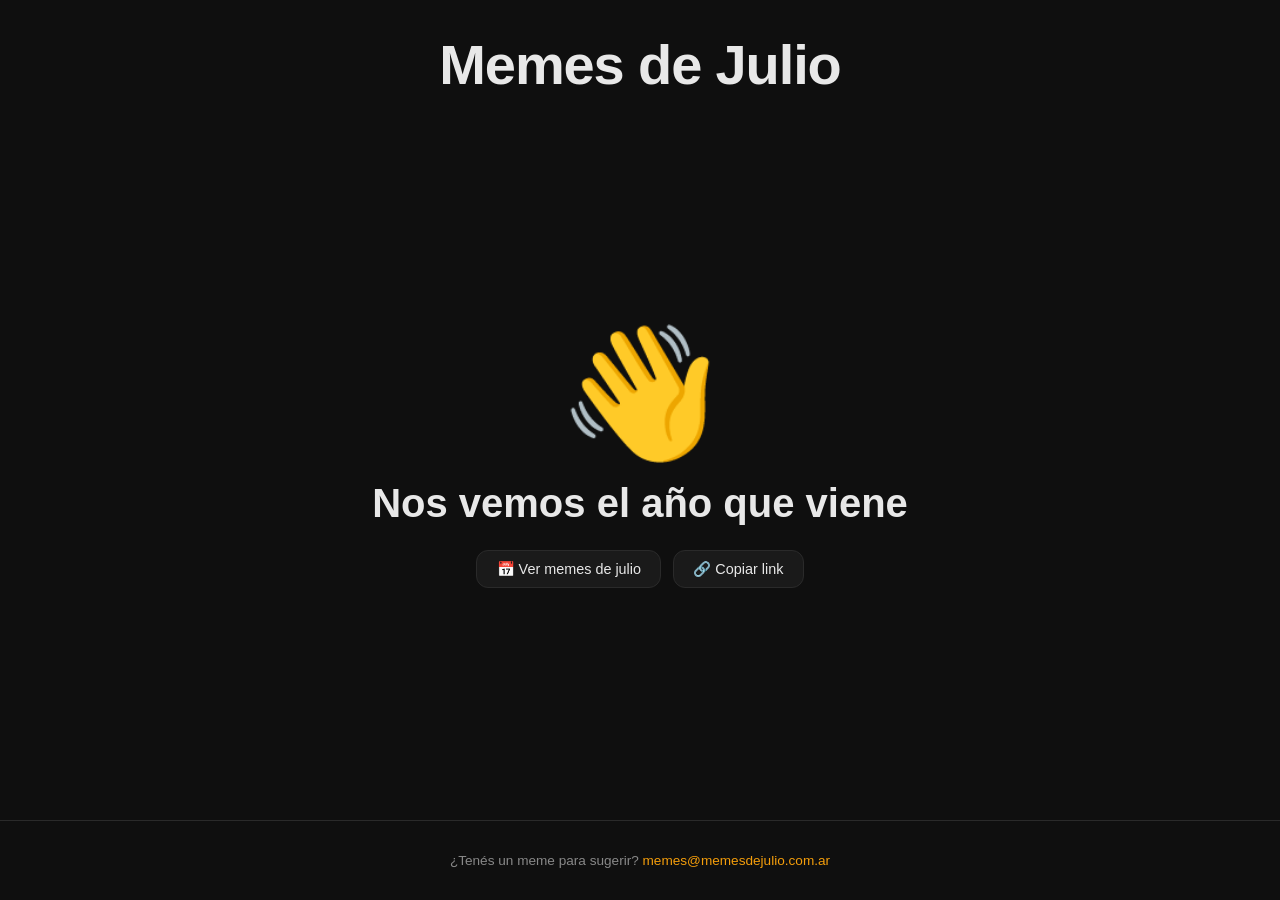
==== src/index.html @ 86dc6b27 "refactor: move source files to src/ and fix landscape layout - Move all source to src/ for cleaner r" ====
<!DOCTYPE html>
<html lang="es-AR">
  <head>
    <meta charset="UTF-8" />
    <meta name="viewport" content="width=device-width, initial-scale=1.0" />

    <title>Memes de Julio Iglesias | Un meme nuevo cada día de julio</title>
    <meta
      name="description"
      content="Los mejores memes de Julio Iglesias para el mes de julio. Un meme nuevo cada día. Volvé todos los días para ver qué te toca."
    />
    <meta name="robots" content="index, follow" />
    <link rel="canonical" href="https://memesdejulio.com.ar/" />

    <meta http-equiv="content-language" content="es-AR" />
    <link
      rel="alternate"
      hreflang="es-AR"
      href="https://memesdejulio.com.ar/"
    />
    <link rel="alternate" hreflang="es" href="https://memesdejulio.com.ar/" />
    <link
      rel="alternate"
      hreflang="x-default"
      href="https://memesdejulio.com.ar/"
    />

    <meta name="theme-color" content="#0f0f0f" />
    <meta name="color-scheme" content="dark light" />

    <meta property="og:type" content="website" />
    <meta property="og:url" content="https://memesdejulio.com.ar/" />
    <meta property="og:title" content="Memes de Julio Iglesias" />
    <meta
      property="og:description"
      content="Los mejores memes de Julio Iglesias para el mes de julio. Uno nuevo cada día."
    />
    <meta
      property="og:image"
      content="https://memesdejulio.com.ar/og-image.png"
    />
    <meta property="og:image:width" content="1200" />
    <meta property="og:image:height" content="630" />
    <meta
      property="og:image:alt"
      content="Memes de Julio Iglesias — un meme nuevo cada día de julio"
    />
    <meta property="og:locale" content="es_AR" />
    <meta property="og:site_name" content="Memes de Julio" />

    <meta name="twitter:card" content="summary_large_image" />
    <meta name="twitter:title" content="Memes de Julio Iglesias" />
    <meta
      name="twitter:description"
      content="Los mejores memes de Julio Iglesias para el mes de julio. Uno nuevo cada día."
    />
    <meta
      name="twitter:image"
      content="https://memesdejulio.com.ar/og-image.png"
    />
    <meta
      name="twitter:image:alt"
      content="Memes de Julio Iglesias — un meme nuevo cada día de julio"
    />

    <link rel="icon" type="image/svg+xml" href="/favicon.svg" />
    <link rel="apple-touch-icon" sizes="180x180" href="/apple-touch-icon.png" />
    <link rel="manifest" href="/site.webmanifest" />

    <link rel="preload" href="memes.json" as="fetch" crossorigin />
    <link rel="preload" href="countdown.json" as="fetch" crossorigin />
    <link rel="preload" href="specials.json" as="fetch" crossorigin />
    <link rel="stylesheet" href="style.css" />

    <meta
      http-equiv="Content-Security-Policy"
      content="default-src 'self'; img-src 'self' data:; script-src 'self'; style-src 'self'"
    />

    <script type="application/ld+json">
      {
        "@context": "https://schema.org",
        "@graph": [
          {
            "@type": "WebSite",
            "@id": "https://memesdejulio.com.ar/#website",
            "name": "Memes de Julio Iglesias",
            "url": "https://memesdejulio.com.ar/",
            "description": "Los mejores memes de Julio Iglesias para el mes de julio. Un meme nuevo cada día.",
            "inLanguage": "es-AR"
          },
          {
            "@type": "WebPage",
            "@id": "https://memesdejulio.com.ar/",
            "url": "https://memesdejulio.com.ar/",
            "name": "Memes de Julio Iglesias",
            "description": "Los mejores memes de Julio Iglesias para el mes de julio. Uno nuevo cada día.",
            "isPartOf": {
              "@id": "https://memesdejulio.com.ar/#website"
            },
            "inLanguage": "es-AR",
            "about": [
              {
                "@type": "Person",
                "name": "Julio Iglesias",
                "sameAs": "https://en.wikipedia.org/wiki/Julio_Iglesias"
              },
              {
                "@type": "Thing",
                "name": "Internet memes",
                "sameAs": "https://en.wikipedia.org/wiki/Internet_meme"
              }
            ]
          },
          {
            "@type": "ImageGallery",
            "name": "Memes de Julio Iglesias",
            "description": "Colección de memes de Julio Iglesias, uno nuevo por cada día de julio",
            "url": "https://memesdejulio.com.ar/",
            "inLanguage": "es-AR",
            "numberOfItems": 31,
            "genre": "humor"
          }
        ]
      }
    </script>
  </head>
  <body>
    <header>
      <h1><a href="/">Memes de Julio</a></h1>
    </header>

    <main id="content" aria-live="polite">
      <noscript>
        <div class="noscript-content">
          <p>
            Memes de Julio es la colección definitiva de memes de Julio
            Iglesias para el mes de julio. Un meme nuevo cada día, elegido al
            azar. El resto del año muestra una cuenta regresiva hasta el
            próximo 1 de julio. Necesitás tener JavaScript habilitado para ver
            los memes.
          </p>
        </div>
      </noscript>
    </main>

    <footer>
      <p>
        ¿Tenés un meme para sugerir?
        <a href="mailto:memes@memesdejulio.com.ar">memes@memesdejulio.com.ar</a>
      </p>
    </footer>

    <script src="script.js" defer></script>
  </body>
</html>
---- src/style.css ----
*,
*::before,
*::after {
  margin: 0;
  padding: 0;
  box-sizing: border-box;
}

:root {
  --bg: #0f0f0f;
  --surface: #1a1a1a;
  --border: #2a2a2a;
  --text: #e8e8e8;
  --text-muted: #888;
  --accent: #f59e0b;
  --accent-hover: #fbbf24;
  --radius: 12px;
}

html {
  color-scheme: dark;
}

body {
  font-family: -apple-system, BlinkMacSystemFont, "Segoe UI", Roboto, Oxygen,
    Ubuntu, Cantarell, sans-serif;
  background-color: var(--bg);
  color: var(--text);
  min-height: 100dvh;
  display: flex;
  flex-direction: column;
  align-items: center;
}

/* --- Layout --- */

header {
  padding: 2rem 1rem 0;
  text-align: center;
}

header h1 {
  font-size: clamp(2rem, 6vw, 3.5rem);
  font-weight: 800;
  letter-spacing: -0.02em;
}

header h1 a {
  color: var(--text);
  text-decoration: none;
}

header h1 a:hover {
  color: var(--accent);
}

main {
  flex: 1;
  display: flex;
  flex-direction: column;
  align-items: center;
  justify-content: center;
  padding: 2rem 1rem;
  width: 100%;
  max-width: 720px;
}

footer {
  padding: 2rem 1rem;
  text-align: center;
  color: var(--text-muted);
  font-size: 0.85rem;
  width: 100%;
  border-top: 1px solid var(--border);
}

footer a {
  color: var(--accent);
  text-decoration: none;
  font-weight: 500;
}

footer a:hover {
  color: var(--accent-hover);
  text-decoration: underline;
}

/* --- Shared --- */

.fade-in {
  opacity: 0;
  transition: opacity 0.3s ease-in;
}

.fade-in.loaded {
  opacity: 1;
}

.btn {
  display: inline-flex;
  align-items: center;
  gap: 0.4rem;
  padding: 0.6rem 1.2rem;
  border: 1px solid var(--border);
  border-radius: var(--radius);
  background: var(--surface);
  color: var(--text);
  font-size: 0.9rem;
  font-weight: 500;
  cursor: pointer;
  text-decoration: none;
  transition: border-color 0.15s, background-color 0.15s;
}

.btn:hover {
  border-color: var(--accent);
  background-color: #222;
}

.meme-actions {
  display: flex;
  gap: 0.75rem;
  flex-wrap: wrap;
  justify-content: center;
}

/* --- Meme view --- */

.meme-container {
  width: 100%;
  display: flex;
  flex-direction: column;
  align-items: center;
  gap: 1rem;
}

.meme-date {
  font-size: 1rem;
  color: var(--text-muted);
  font-weight: 500;
}

.meme-image {
  max-width: 100%;
  max-height: 75vh;
  border-radius: var(--radius);
  border: 1px solid var(--border);
  object-fit: contain;
  background-color: var(--surface);
}

/* --- Countdown view --- */

.countdown-container {
  text-align: center;
  display: flex;
  flex-direction: column;
  align-items: center;
  gap: 1.5rem;
  width: 100%;
}

.countdown-image {
  max-width: 100%;
  border-radius: var(--radius);
  border: 1px solid var(--border);
  object-fit: contain;
  background-color: var(--surface);
}

.countdown-info {
  display: flex;
  flex-direction: column;
  align-items: center;
  gap: 1rem;
}

.countdown-emoji {
  font-size: clamp(4rem, 12vw, 8rem);
  line-height: 1;
}

.countdown-number {
  font-size: clamp(4rem, 15vw, 10rem);
  font-weight: 900;
  letter-spacing: -0.04em;
  color: var(--accent);
  line-height: 1;
  min-width: 3ch;
  text-align: center;
  font-variant-numeric: tabular-nums;
}

.countdown-label {
  font-size: clamp(1.2rem, 3vw, 1.8rem);
  font-weight: 600;
  color: var(--text-muted);
}

/* --- See-you view --- */

.see-you-container {
  text-align: center;
  display: flex;
  flex-direction: column;
  align-items: center;
  gap: 1.5rem;
}

.see-you-emoji {
  font-size: clamp(4rem, 12vw, 8rem);
  line-height: 1;
}

.see-you-text {
  font-size: clamp(1.5rem, 4vw, 2.5rem);
  font-weight: 700;
}

/* --- Noscript --- */

.noscript-content {
  text-align: center;
  color: var(--text-muted);
  font-size: 1.1rem;
  line-height: 1.6;
  max-width: 480px;
}

/* --- Mobile (small portrait) --- */

@media (max-width: 480px) {
  header {
    padding: 1.5rem 1rem 0;
  }

  main {
    padding: 1.5rem 0.75rem;
  }

  .meme-image {
    border-radius: 8px;
  }
}

/* --- Touch hint --- */

@media (pointer: coarse) {
  .meme-container::after {
    content: "deslizá para otro meme →";
    display: block;
    text-align: center;
    color: var(--text-muted);
    font-size: 0.75rem;
    margin-top: 0.5rem;
    opacity: 0.6;
  }
}

/* --- Portrait countdown --- */

@media (orientation: portrait) {
  .countdown-container {
    justify-content: center;
    min-height: calc(100dvh - 10rem);
  }

  .countdown-image {
    max-height: 45vh;
    flex-shrink: 0;
  }

  .countdown-info {
    position: sticky;
    bottom: 0;
    padding: 2rem 0 1rem;
    background: linear-gradient(transparent, var(--bg) 20%);
    width: 100%;
  }
}

/* --- Landscape --- */

@media (orientation: landscape) and (min-width: 640px) {
  main {
    max-width: 960px;
  }

  .meme-container {
    flex-direction: row;
    align-items: center;
    gap: 2rem;
  }

  .meme-image {
    max-height: 70vh;
    max-width: 55%;
    flex-shrink: 0;
  }

  .meme-container .meme-date,
  .meme-container .meme-actions {
    text-align: center;
  }

  .countdown-container {
    flex-direction: row;
    align-items: center;
    gap: 2rem;
  }


  .countdown-image {
    max-height: 70vh;
    max-width: 50%;
    flex-shrink: 0;
  }
}
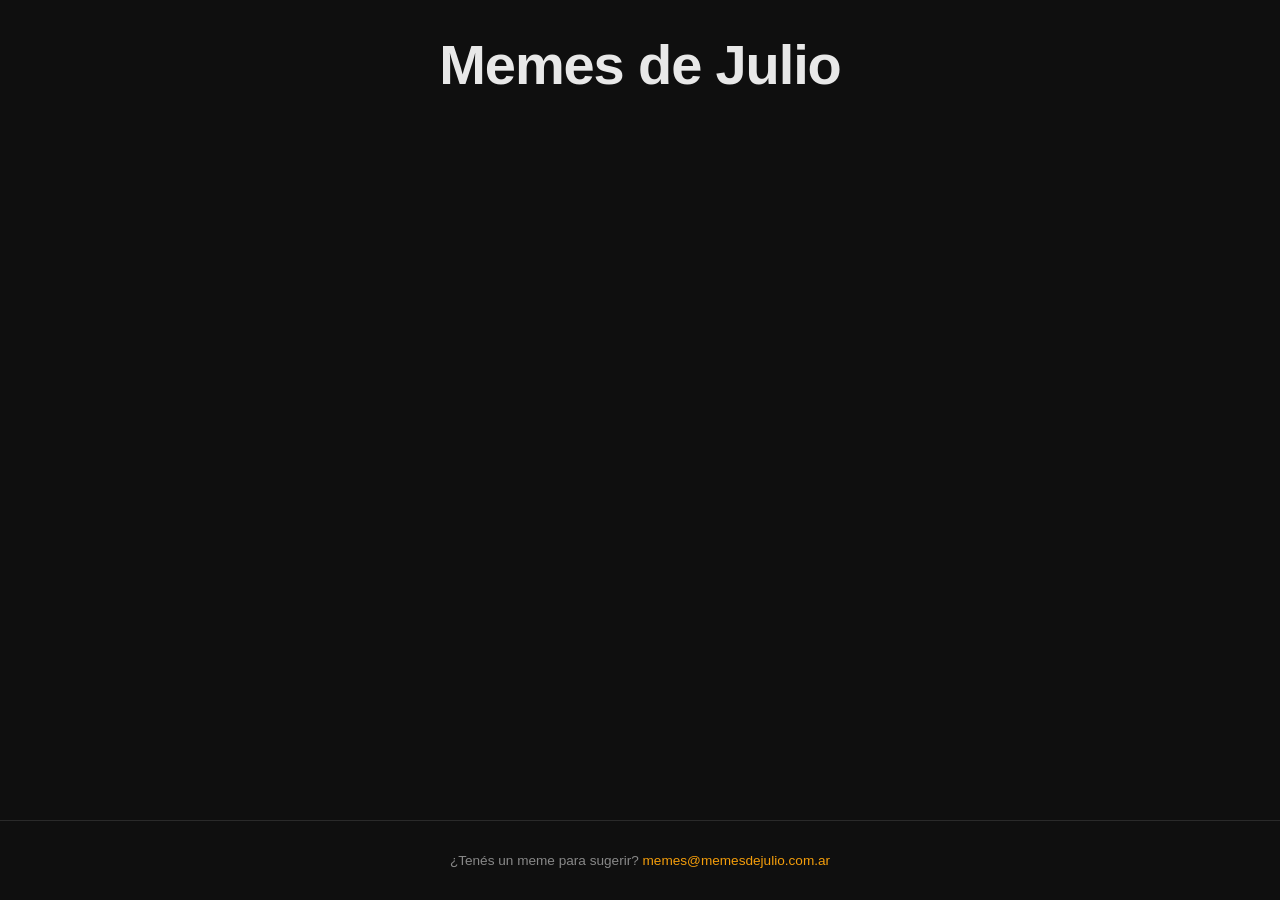
==== commit 1ef7a1a7: "feat: convert all images to webp, fix CSP for Cloudflare Analytics - Convert all jpg/jpeg/png to web" ====
--- a/src/index.html
+++ b/src/index.html
@@ -74,7 +74,7 @@
 
     <meta
       http-equiv="Content-Security-Policy"
-      content="default-src 'self'; img-src 'self' data:; script-src 'self'; style-src 'self'"
+      content="default-src 'self'; img-src 'self' data:; script-src 'self' https://static.cloudflareinsights.com; style-src 'self'"
     />
 
     <script type="application/ld+json">
--- a/src/style.css
+++ b/src/style.css
@@ -309,10 +309,15 @@
     gap: 2rem;
   }
 
+  .countdown-info {
+    flex: 1;
+    min-width: 0;
+  }
 
   .countdown-image {
     max-height: 70vh;
-    max-width: 50%;
+    width: 50%;
     flex-shrink: 0;
-  }
-}
+    object-fit: contain;
+  }
+}
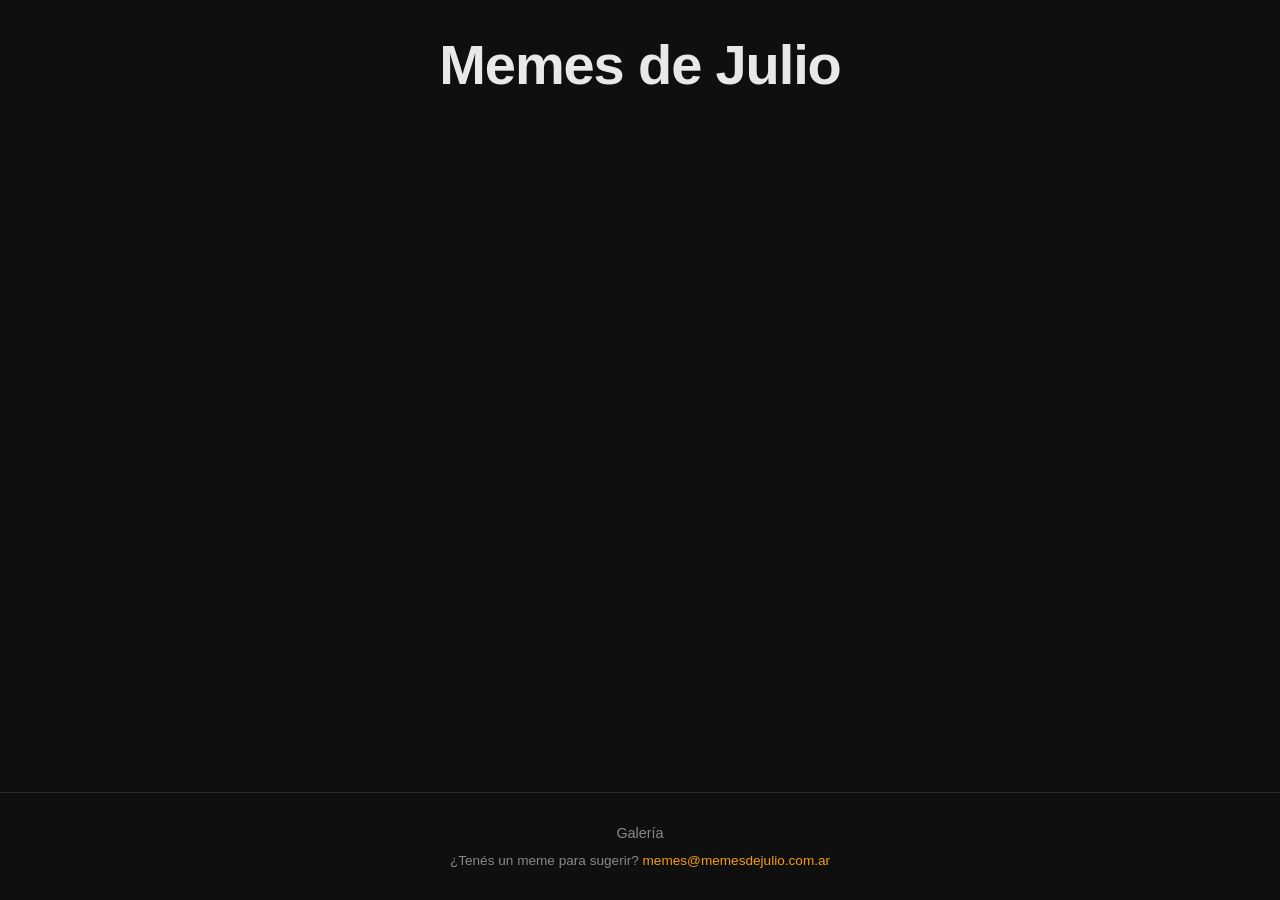
==== commit 44da8610: "feat: add gallery view, 75+ new memes, and generic catalog - Add gallery view (?view=galeria) with g" ====
--- a/src/index.html
+++ b/src/index.html
@@ -1,6 +1,14 @@
 <!DOCTYPE html>
 <html lang="es-AR">
   <head>
+    <!-- Google Tag Manager -->
+    <script>(function(w,d,s,l,i){w[l]=w[l]||[];w[l].push({'gtm.start':
+    new Date().getTime(),event:'gtm.js'});var f=d.getElementsByTagName(s)[0],
+    j=d.createElement(s),dl=l!='dataLayer'?'&l='+l:'';j.async=true;j.src=
+    'https://www.googletagmanager.com/gtm.js?id='+i+dl;f.parentNode.insertBefore(j,f);
+    })(window,document,'script','dataLayer','GTM-NZ8RKQ78');</script>
+    <!-- End Google Tag Manager -->
+
     <meta charset="UTF-8" />
     <meta name="viewport" content="width=device-width, initial-scale=1.0" />
 
@@ -70,11 +78,12 @@
     <link rel="preload" href="memes.json" as="fetch" crossorigin />
     <link rel="preload" href="countdown.json" as="fetch" crossorigin />
     <link rel="preload" href="specials.json" as="fetch" crossorigin />
+    <link rel="preload" href="generic.json" as="fetch" crossorigin />
     <link rel="stylesheet" href="style.css" />
 
     <meta
       http-equiv="Content-Security-Policy"
-      content="default-src 'self'; img-src 'self' data:; script-src 'self' https://static.cloudflareinsights.com; style-src 'self'"
+      content="default-src 'self'; img-src 'self' data: https://www.googletagmanager.com https://www.google-analytics.com; script-src 'self' 'unsafe-inline' https://static.cloudflareinsights.com https://www.googletagmanager.com https://www.google-analytics.com; connect-src 'self' https://www.google-analytics.com https://*.google-analytics.com https://*.analytics.google.com; frame-src https://www.googletagmanager.com; style-src 'self'"
     />
 
     <script type="application/ld+json">
@@ -126,6 +135,11 @@
     </script>
   </head>
   <body>
+    <!-- Google Tag Manager (noscript) -->
+    <noscript><iframe src="https://www.googletagmanager.com/ns.html?id=GTM-NZ8RKQ78"
+    height="0" width="0" style="display:none;visibility:hidden"></iframe></noscript>
+    <!-- End Google Tag Manager (noscript) -->
+
     <header>
       <h1><a href="/">Memes de Julio</a></h1>
     </header>
@@ -145,6 +159,7 @@
     </main>
 
     <footer>
+      <nav><a href="?view=galeria">Galería</a></nav>
       <p>
         ¿Tenés un meme para sugerir?
         <a href="mailto:memes@memesdejulio.com.ar">memes@memesdejulio.com.ar</a>
--- a/src/style.css
+++ b/src/style.css
@@ -72,6 +72,22 @@
   font-size: 0.85rem;
   width: 100%;
   border-top: 1px solid var(--border);
+}
+
+footer nav {
+  margin-bottom: 0.75rem;
+}
+
+footer nav a {
+  color: var(--text-muted);
+  text-decoration: none;
+  font-size: 0.9rem;
+  font-weight: 500;
+  transition: color 0.15s;
+}
+
+footer nav a:hover {
+  color: var(--accent);
 }
 
 footer a {
@@ -142,11 +158,35 @@
 
 .meme-image {
   max-width: 100%;
-  max-height: 75vh;
+  max-height: 50vh;
   border-radius: var(--radius);
   border: 1px solid var(--border);
   object-fit: contain;
   background-color: var(--surface);
+  cursor: zoom-in;
+}
+
+.lightbox {
+  display: none;
+  position: fixed;
+  inset: 0;
+  z-index: 100;
+  background: rgba(0, 0, 0, 0.9);
+  align-items: center;
+  justify-content: center;
+  cursor: zoom-out;
+  padding: 1rem;
+}
+
+.lightbox.active {
+  display: flex;
+}
+
+.lightbox img {
+  max-width: 100%;
+  max-height: 100%;
+  object-fit: contain;
+  border-radius: var(--radius);
 }
 
 /* --- Countdown view --- */
@@ -162,10 +202,12 @@
 
 .countdown-image {
   max-width: 100%;
+  max-height: 40vh;
   border-radius: var(--radius);
   border: 1px solid var(--border);
   object-fit: contain;
   background-color: var(--surface);
+  cursor: zoom-in;
 }
 
 .countdown-info {
@@ -217,6 +259,65 @@
   font-weight: 700;
 }
 
+/* --- Gallery view --- */
+
+main.gallery-mode {
+  max-width: 1080px;
+  justify-content: flex-start;
+}
+
+body:has(.gallery-mode) {
+  height: auto;
+  overflow: auto;
+}
+
+.gallery-container {
+  width: 100%;
+  display: flex;
+  flex-direction: column;
+  gap: 2rem;
+}
+
+.gallery-section-title {
+  font-size: 1.3rem;
+  font-weight: 700;
+  color: var(--text-muted);
+}
+
+.gallery-subsection-title {
+  font-size: 1rem;
+  font-weight: 600;
+  color: var(--text-muted);
+  opacity: 0.8;
+}
+
+.gallery-grid {
+  display: grid;
+  grid-template-columns: repeat(auto-fill, minmax(180px, 1fr));
+  gap: 0.75rem;
+}
+
+.gallery-item {
+  display: block;
+  border-radius: var(--radius);
+  overflow: hidden;
+  border: 1px solid var(--border);
+  background: var(--surface);
+  transition: border-color 0.15s, transform 0.15s;
+}
+
+.gallery-item:hover {
+  border-color: var(--accent);
+  transform: scale(1.03);
+}
+
+.gallery-thumb {
+  width: 100%;
+  aspect-ratio: 1;
+  object-fit: cover;
+  display: block;
+}
+
 /* --- Noscript --- */
 
 .noscript-content {
@@ -240,6 +341,11 @@
 
   .meme-image {
     border-radius: 8px;
+  }
+
+  .gallery-grid {
+    grid-template-columns: repeat(auto-fill, minmax(140px, 1fr));
+    gap: 0.5rem;
   }
 }
 
@@ -282,8 +388,14 @@
 /* --- Landscape --- */
 
 @media (orientation: landscape) and (min-width: 640px) {
+  body {
+    height: 100dvh;
+    overflow: hidden;
+  }
+
   main {
     max-width: 960px;
+    min-height: 0;
   }
 
   .meme-container {
@@ -293,7 +405,7 @@
   }
 
   .meme-image {
-    max-height: 70vh;
+    max-height: calc(100dvh - 16rem);
     max-width: 55%;
     flex-shrink: 0;
   }
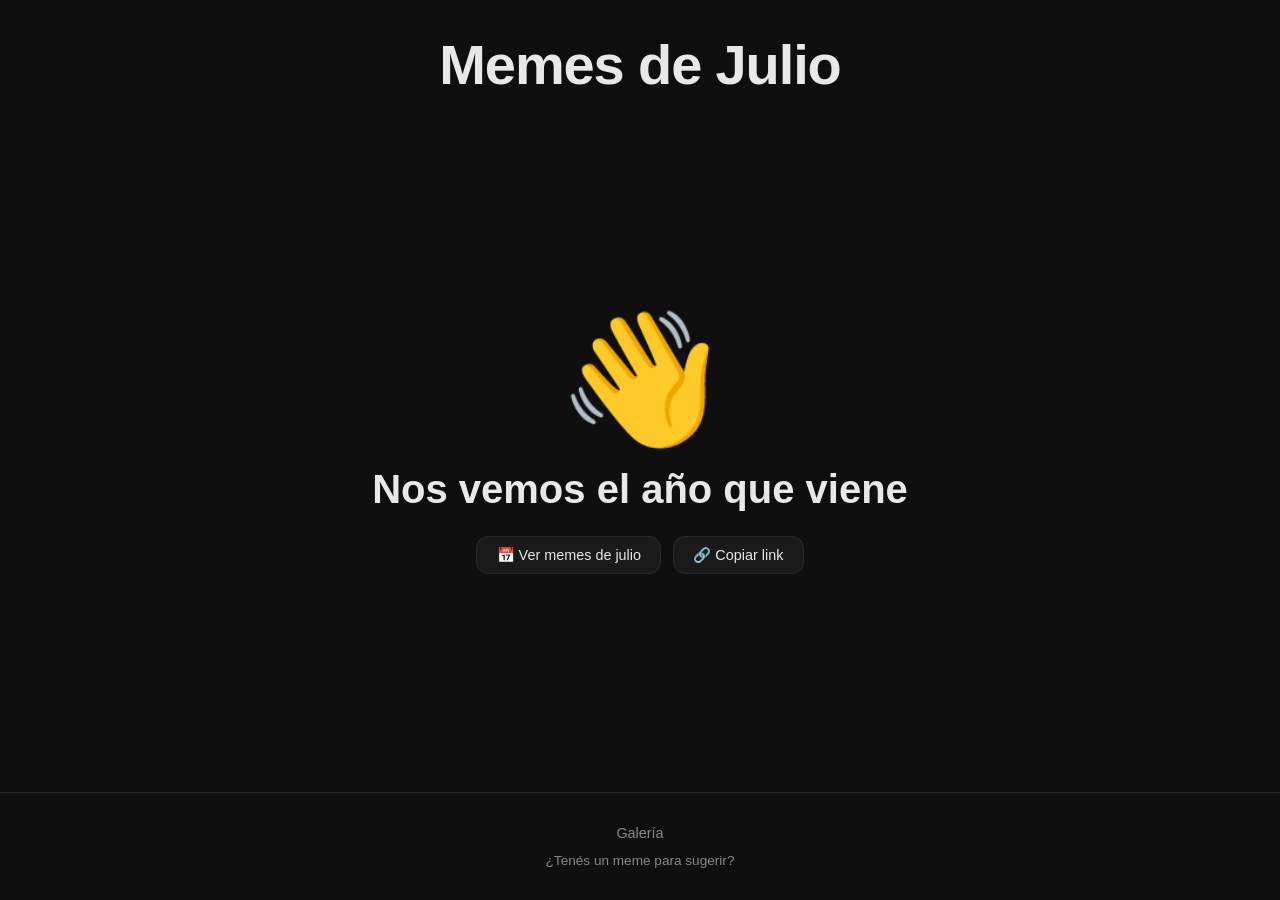
==== commit 7fcdb018: "feat: replace email link with suggest modal showing memes-con-nivel" ====
--- a/src/index.html
+++ b/src/index.html
@@ -161,8 +161,7 @@
     <footer>
       <nav><a href="?view=galeria">Galería</a></nav>
       <p>
-        ¿Tenés un meme para sugerir?
-        <a href="mailto:memes@memesdejulio.com.ar">memes@memesdejulio.com.ar</a>
+        <button id="suggest-btn" class="footer-link">¿Tenés un meme para sugerir?</button>
       </p>
     </footer>
 
--- a/src/style.css
+++ b/src/style.css
@@ -328,6 +328,89 @@
   max-width: 480px;
 }
 
+/* --- Suggest modal --- */
+
+.footer-link {
+  background: none;
+  border: none;
+  color: var(--text-muted);
+  font: inherit;
+  cursor: pointer;
+  text-decoration: underline;
+  text-decoration-color: transparent;
+  transition: color 0.15s, text-decoration-color 0.15s;
+}
+
+.footer-link:hover {
+  color: var(--accent);
+  text-decoration-color: var(--accent);
+}
+
+.suggest-modal {
+  display: none;
+  position: fixed;
+  inset: 0;
+  z-index: 100;
+  background: rgba(0, 0, 0, 0.85);
+  align-items: center;
+  justify-content: center;
+  padding: 1rem;
+}
+
+.suggest-modal.active {
+  display: flex;
+}
+
+.suggest-card {
+  position: relative;
+  display: flex;
+  flex-direction: column;
+  align-items: center;
+  gap: 1.25rem;
+  background: var(--surface);
+  border: 1px solid var(--border);
+  border-radius: var(--radius);
+  padding: 1.5rem;
+  max-width: 400px;
+  width: 100%;
+}
+
+.suggest-image {
+  max-width: 100%;
+  max-height: 40vh;
+  border-radius: 8px;
+  object-fit: contain;
+}
+
+.suggest-email-btn {
+  font-size: 1rem;
+  padding: 0.75rem 1.5rem;
+  border-color: var(--accent);
+  color: var(--accent);
+}
+
+.suggest-email-btn:hover {
+  background: var(--accent);
+  color: var(--bg);
+}
+
+.suggest-close {
+  position: absolute;
+  top: 0.5rem;
+  right: 0.75rem;
+  background: none;
+  border: none;
+  color: var(--text-muted);
+  font-size: 1.25rem;
+  cursor: pointer;
+  line-height: 1;
+  padding: 0.25rem;
+}
+
+.suggest-close:hover {
+  color: var(--text);
+}
+
 /* --- Mobile (small portrait) --- */
 
 @media (max-width: 480px) {
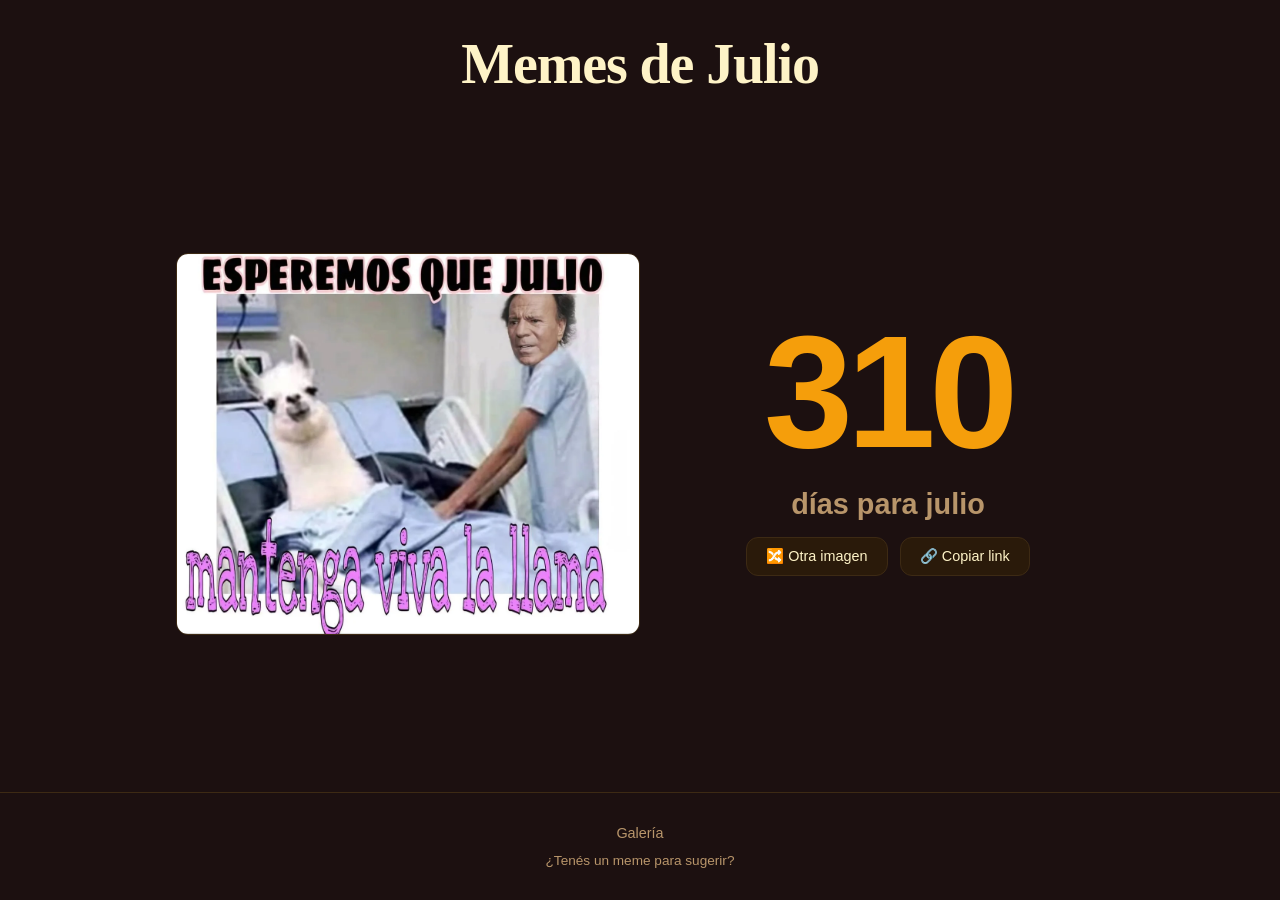
==== commit 0191f4e5: "feat: set julio-gold as default theme, remove theme switcher" ====
--- a/src/index.html
+++ b/src/index.html
@@ -33,7 +33,7 @@
       href="https://memesdejulio.com.ar/"
     />
 
-    <meta name="theme-color" content="#0f0f0f" />
+    <meta name="theme-color" content="#1c1010" />
     <meta name="color-scheme" content="dark light" />
 
     <meta property="og:type" content="website" />
@@ -79,11 +79,14 @@
     <link rel="preload" href="countdown.json" as="fetch" crossorigin />
     <link rel="preload" href="specials.json" as="fetch" crossorigin />
     <link rel="preload" href="generic.json" as="fetch" crossorigin />
+    <link rel="preconnect" href="https://fonts.googleapis.com" />
+    <link rel="preconnect" href="https://fonts.gstatic.com" crossorigin />
+    <link href="https://fonts.googleapis.com/css2?family=Lobster&display=swap" rel="stylesheet" />
     <link rel="stylesheet" href="style.css" />
 
     <meta
       http-equiv="Content-Security-Policy"
-      content="default-src 'self'; img-src 'self' data: https://www.googletagmanager.com https://www.google-analytics.com; script-src 'self' 'unsafe-inline' https://static.cloudflareinsights.com https://www.googletagmanager.com https://www.google-analytics.com; connect-src 'self' https://www.google-analytics.com https://*.google-analytics.com https://*.analytics.google.com; frame-src https://www.googletagmanager.com; style-src 'self'"
+      content="default-src 'self'; img-src 'self' data: https://www.googletagmanager.com https://www.google-analytics.com; script-src 'self' 'unsafe-inline' https://static.cloudflareinsights.com https://www.googletagmanager.com https://www.google-analytics.com; connect-src 'self' https://www.google-analytics.com https://*.google-analytics.com https://*.analytics.google.com; frame-src https://www.googletagmanager.com; style-src 'self' https://fonts.googleapis.com; font-src https://fonts.gstatic.com"
     />
 
     <script type="application/ld+json">
--- a/src/style.css
+++ b/src/style.css
@@ -7,14 +7,16 @@
 }
 
 :root {
-  --bg: #0f0f0f;
-  --surface: #1a1a1a;
-  --border: #2a2a2a;
-  --text: #e8e8e8;
-  --text-muted: #888;
+  --bg: #1c1010;
+  --surface: #2a1a0a;
+  --border: #3d2a14;
+  --text: #fef3c7;
+  --text-muted: #b8956a;
   --accent: #f59e0b;
-  --accent-hover: #fbbf24;
+  --accent-hover: #fde68a;
   --radius: 12px;
+  --font-display: "Lobster", cursive;
+  --font-body: -apple-system, BlinkMacSystemFont, "Segoe UI", Roboto, sans-serif;
 }
 
 html {
@@ -22,8 +24,7 @@
 }
 
 body {
-  font-family: -apple-system, BlinkMacSystemFont, "Segoe UI", Roboto, Oxygen,
-    Ubuntu, Cantarell, sans-serif;
+  font-family: var(--font-body);
   background-color: var(--bg);
   color: var(--text);
   min-height: 100dvh;
@@ -40,6 +41,7 @@
 }
 
 header h1 {
+  font-family: var(--font-display);
   font-size: clamp(2rem, 6vw, 3.5rem);
   font-weight: 800;
   letter-spacing: -0.02em;
@@ -482,20 +484,28 @@
   }
 
   .meme-container {
-    flex-direction: row;
+    display: grid;
+    grid-template-columns: 1fr auto;
+    grid-template-rows: 1fr 1fr;
     align-items: center;
-    gap: 2rem;
+    gap: 1rem 2rem;
   }
 
   .meme-image {
     max-height: calc(100dvh - 16rem);
-    max-width: 55%;
-    flex-shrink: 0;
-  }
-
-  .meme-container .meme-date,
+    max-width: 100%;
+    grid-row: 1 / -1;
+    justify-self: center;
+  }
+
+  .meme-container .meme-date {
+    text-align: center;
+    align-self: end;
+  }
+
   .meme-container .meme-actions {
     text-align: center;
+    align-self: start;
   }
 
   .countdown-container {
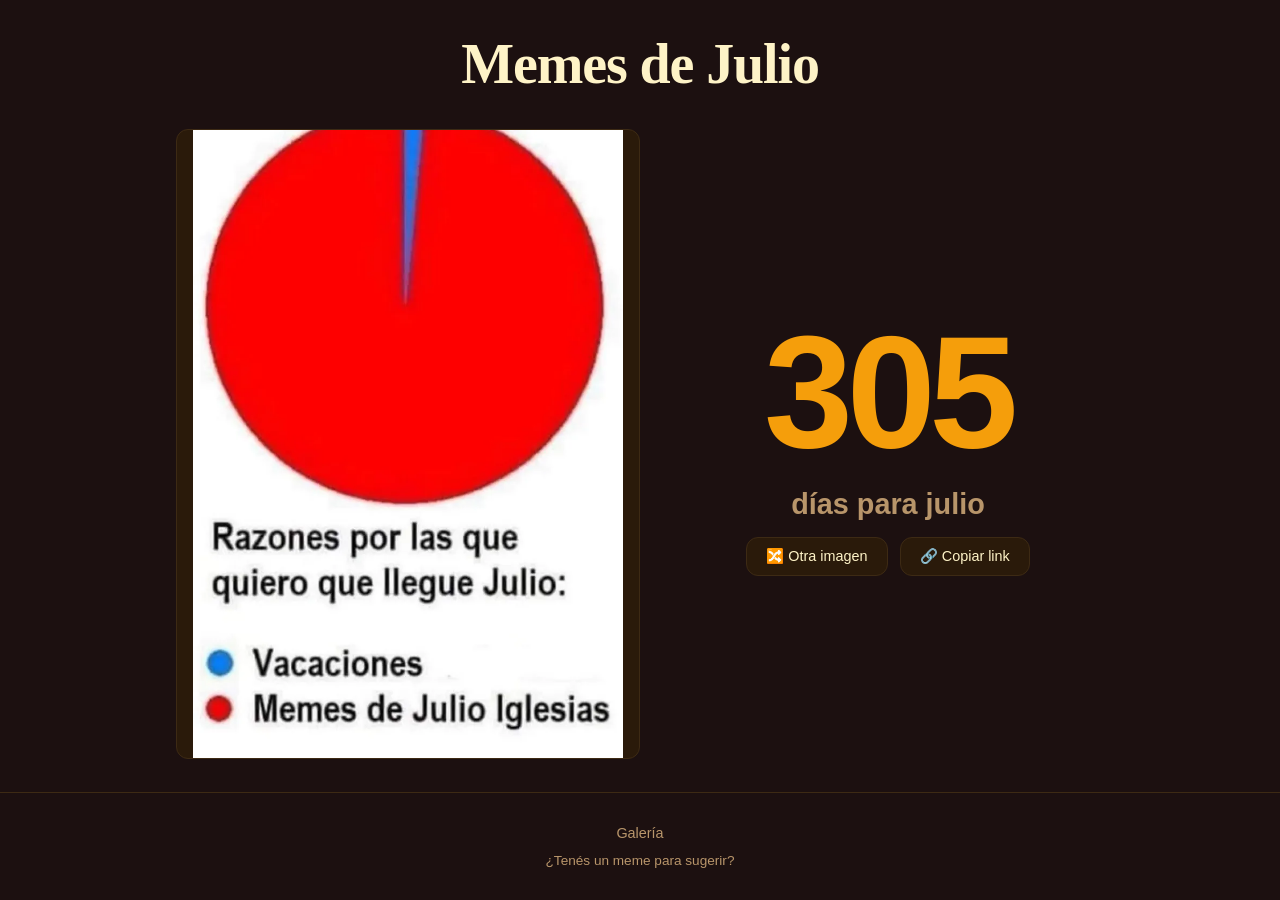
==== commit 11f80c01: "chore: add author meta tag" ====
--- a/src/index.html
+++ b/src/index.html
@@ -17,6 +17,7 @@
       name="description"
       content="Los mejores memes de Julio Iglesias para el mes de julio. Un meme nuevo cada día. Volvé todos los días para ver qué te toca."
     />
+    <meta name="author" content="Federico García" />
     <meta name="robots" content="index, follow" />
     <link rel="canonical" href="https://memesdejulio.com.ar/" />
 
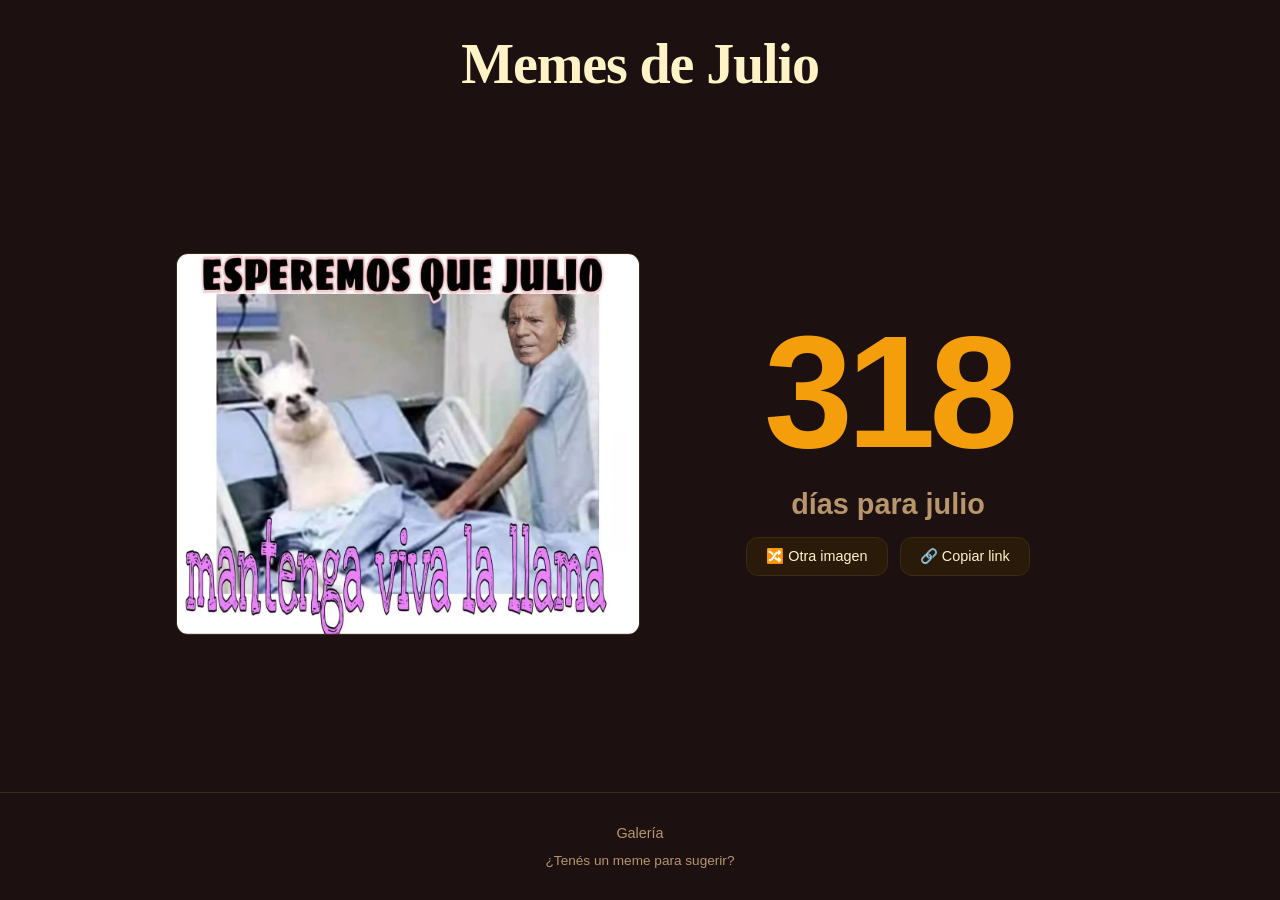
==== commit 44ec4b77: "feat: add gallery to structured data and sitemap for Google Sitelinks" ====
--- a/src/index.html
+++ b/src/index.html
@@ -127,12 +127,16 @@
           },
           {
             "@type": "ImageGallery",
-            "name": "Memes de Julio Iglesias",
-            "description": "Colección de memes de Julio Iglesias, uno nuevo por cada día de julio",
-            "url": "https://memesdejulio.com.ar/",
+            "name": "Galería de Memes de Julio Iglesias",
+            "description": "Colección de cientos de memes de Julio Iglesias organizados por día de julio, cuenta regresiva y genéricos",
+            "url": "https://memesdejulio.com.ar/?view=galeria",
             "inLanguage": "es-AR",
-            "numberOfItems": 31,
             "genre": "humor"
+          },
+          {
+            "@type": "SiteNavigationElement",
+            "name": "Galería",
+            "url": "https://memesdejulio.com.ar/?view=galeria"
           }
         ]
       }
